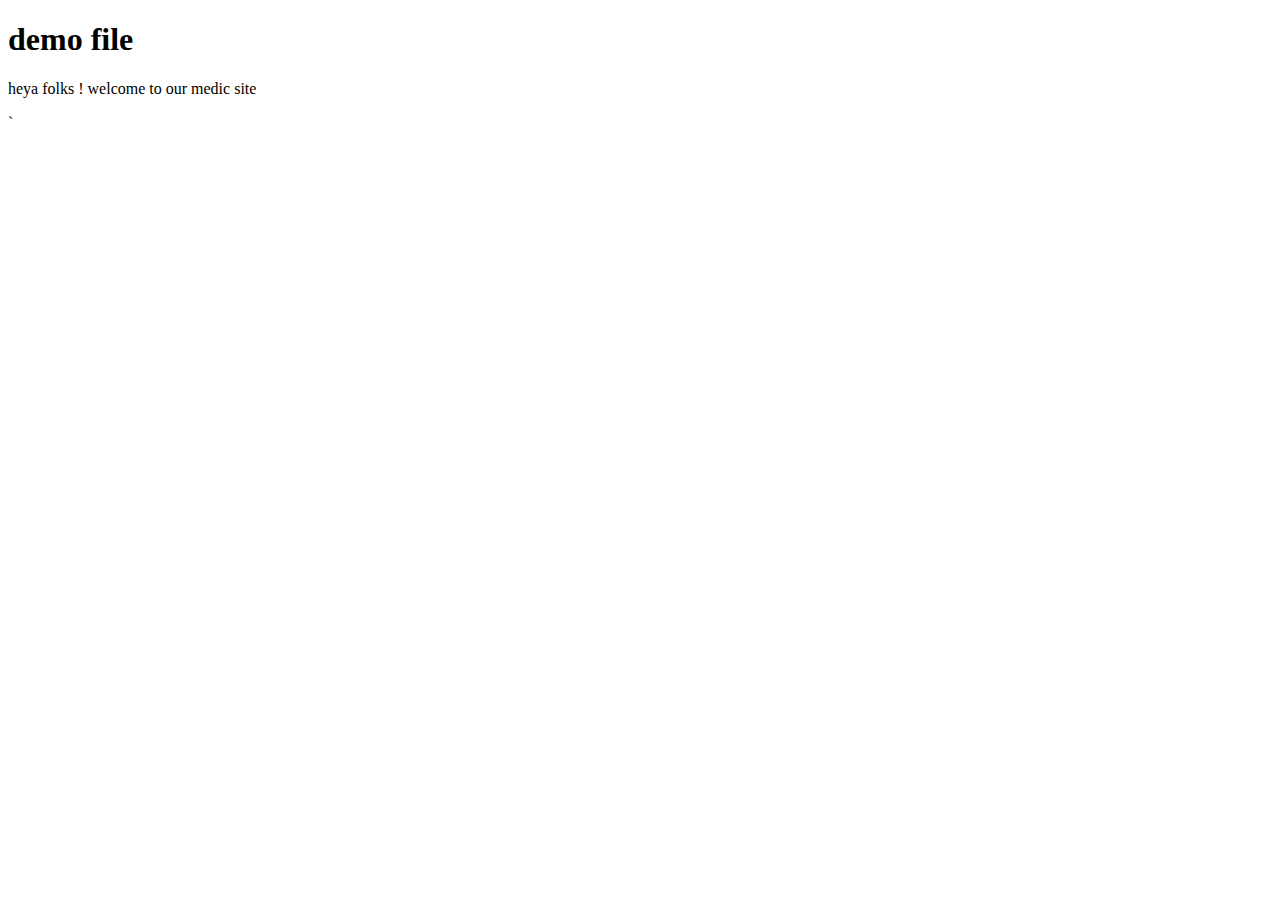
==== index.html @ 55232f91 "para added" ====
<!DOCTYPE html>
<html lang="en">
  <head>
    <meta charset="UTF-8" />
    <meta http-equiv="X-UA-Compatible" content="IE=edge" />
    <meta name="viewport" content="width=device-width, initial-scale=1.0" />
    <title>HOME</title>
  </head>
  <body>
    <h1>demo file</h1>
    <p>heya folks ! welcome to our medic site</p>
  </body>
</html>
`
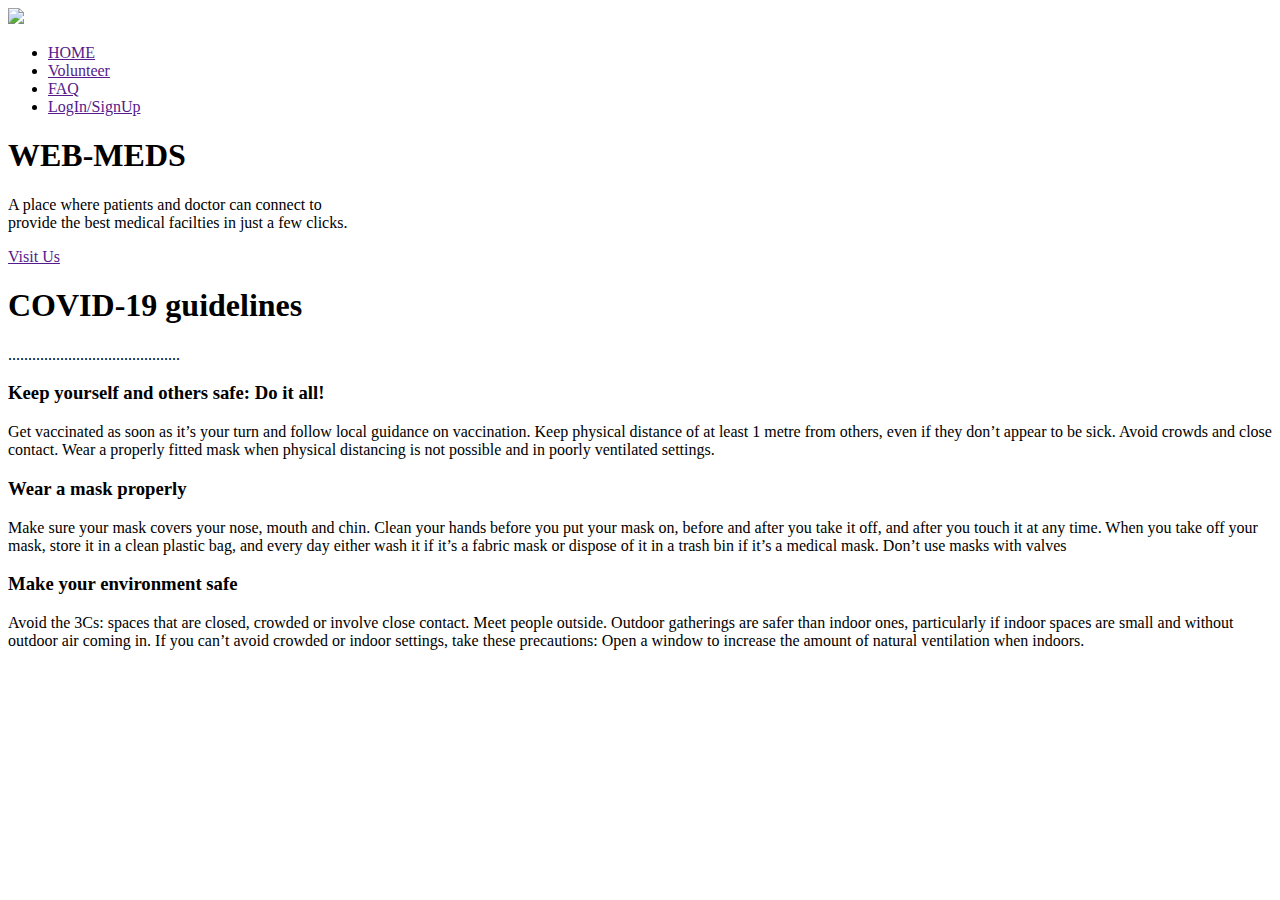
==== commit 301f5460: "Merge pull request #5 from vartikabhawsar/main" ====
--- a/index.html
+++ b/index.html
@@ -3,12 +3,68 @@
   <head>
     <meta charset="UTF-8" />
     <meta http-equiv="X-UA-Compatible" content="IE=edge" />
+    
     <meta name="viewport" content="width=device-width, initial-scale=1.0" />
-    <title>HOME</title>
+    <title>WEB-MEDS</title>
+    <link rel="stylesheet" href="html.css">
+
   </head>
+
   <body>
-    <h1>demo file</h1>
-    <p>heya folks ! welcome to our medic site</p>
-  </body>
-</html>
-`
+   
+        <section class="header">
+            <nav>
+                <a href ="index.html"><img src ="images/clipart.png"></a>
+                <div class ="nav-links">
+                    <ul>
+                        <li><a href="">HOME</a></li>
+                        <li><a href="">Volunteer</a></li>
+                        <li><a href="">FAQ</a></li>
+                        <li><a href="">LogIn/SignUp</a></li>
+                    
+                    </ul>
+                </div>
+
+            </nav>
+            <div class="text-box">
+              <h1>WEB-MEDS </h1>
+              <p>A place where patients and doctor can connect to<br>provide the best medical facilties in just a few clicks.
+
+              </p>
+              <a href ="" class="hero-btn">Visit Us</a>
+            </div>
+        </section>
+      <div class="main">
+          
+      </div>
+    </section>
+
+
+    <section class="course">
+      <h1 class= " center">COVID-19 guidelines</h1>
+      <p class ="center ">........................................... </p>
+
+      <div class="row">
+        <div class="course-col">
+          <h3> Keep yourself and others safe: Do it all!</h3>       
+           <p>Get vaccinated as soon as it’s your turn and follow local guidance on vaccination.
+            Keep physical distance of at least 1 metre from others, even if they don’t appear to be sick. Avoid crowds and close contact.
+            Wear a properly fitted mask when physical distancing is not possible and in poorly ventilated settings.</p>
+        </div>
+     
+    <div class="course-col">
+      <h3> Wear a mask properly</h3>      
+       <p>Make sure your mask covers your nose, mouth and chin.
+        Clean your hands before you put your mask on, before and after you take it off, and after you touch it at any time.
+        When you take off your mask, store it in a clean plastic bag, and every day either wash it if it’s a fabric mask or dispose of it in a trash bin if it’s a medical mask.
+        Don’t use masks with valves</p>
+    </div>
+    <div class="course-col">
+      <h3>Make your environment safe</h3>        
+       <p>Avoid the 3Cs: spaces that are closed, crowded or involve close contact.
+        Meet people outside. Outdoor gatherings are safer than indoor ones, particularly if indoor spaces are small and without outdoor air coming in.
+        If you can’t avoid crowded or indoor settings, take these precautions:
+        Open a window to increase the amount of natural ventilation when indoors.</p>
+    </div>
+  </div>
+</section>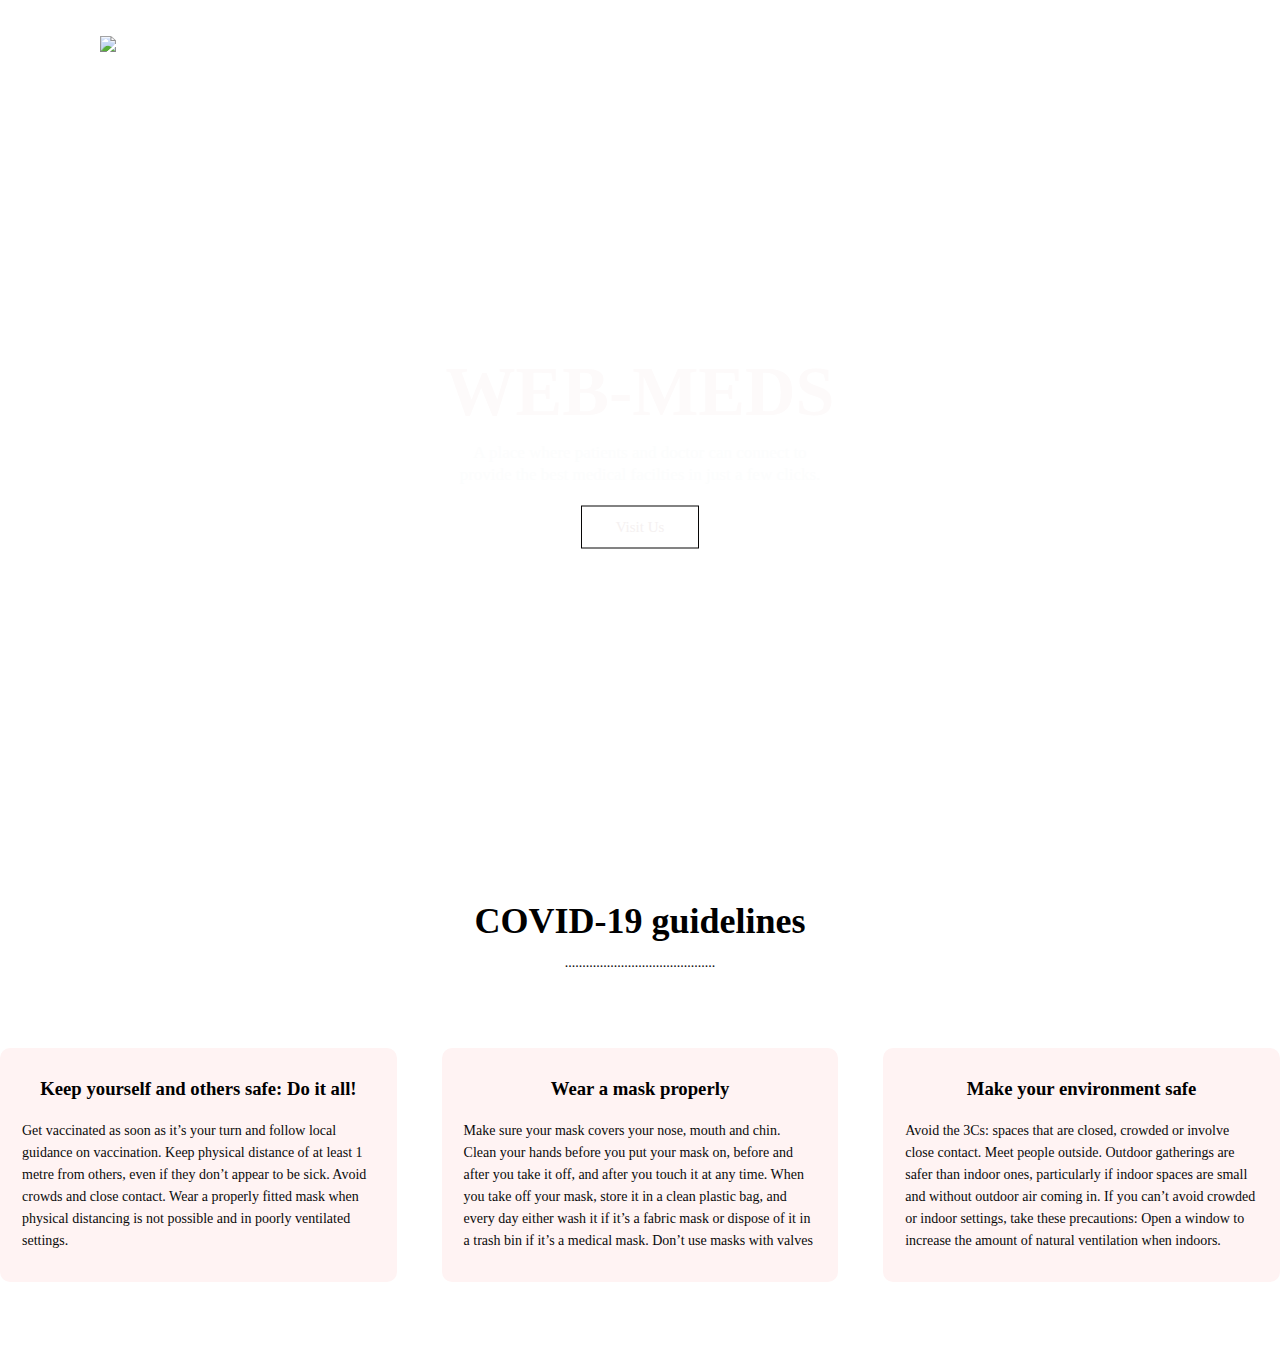
==== commit e298b615: "Merge pull request #9 from mananrathore/main" ====
--- a/index.html
+++ b/index.html
@@ -6,27 +6,32 @@
     
     <meta name="viewport" content="width=device-width, initial-scale=1.0" />
     <title>WEB-MEDS</title>
-    <link rel="stylesheet" href="html.css">
+    <link rel="stylesheet" href="https://cdn.jsdelivr.net/npm/bootstrap@4.6.1/dist/css/bootstrap.min.css" integrity="sha384-zCbKRCUGaJDkqS1kPbPd7TveP5iyJE0EjAuZQTgFLD2ylzuqKfdKlfG/eSrtxUkn" crossorigin="anonymous">
+    <link rel="stylesheet" href="home.css">
+    <link rel="stylesheet" href="sos.css">
 
   </head>
 
   <body>
    
         <section class="header">
-            <nav>
-                <a href ="index.html"><img src ="images/clipart.png"></a>
-                <div class ="nav-links">
-                    <ul>
-                        <li><a href="">HOME</a></li>
-                        <li><a href="">Volunteer</a></li>
-                        <li><a href="">FAQ</a></li>
-                        <li><a href="">LogIn/SignUp</a></li>
-                    
-                    </ul>
-                </div>
 
-            </nav>
+          <nav class="navbar">
+            <div class="mt-3" style="padding-right: 5%; padding-left: 5%;">
+                <a href="index.html" class="nav-link d-inline whitecolor">Home</a>
+                <a href="sos.html" class="nav-link d-inline whitecolor">SOS</a>
+                <a href="volunteer section.html" class="nav-link d-inline whitecolor">Voulenteer</a>
+            </div>
+            <div class="mt-3 text-right" style="padding-right: 5%; padding-left: 5%;">
+                <a href="#" class="nav-link d-inline whitecolor">Help</a>
+                <a href="about us.html" class=" nav-link d-inline whitecolor">About Us</a>
+                <a href="login.html" class=" nav-link d-inline whitecolor">Login/SignUp</a>
+            </div>
+            
+          </nav>
+          <img src ="images/clipart.png" style="margin-left: 100px;">
             <div class="text-box">
+            
               <h1>WEB-MEDS </h1>
               <p>A place where patients and doctor can connect to<br>provide the best medical facilties in just a few clicks.
 
--- a/home.css
+++ b/home.css
@@ -0,0 +1,147 @@
+*{
+    margin: 0;
+    padding: 0;
+    
+}
+
+.header {
+    min-height: 100vh ;
+    width: 100%;
+
+    background-image:  url(images/background1.jpg);
+    background-position: center;
+    background-size: cover;
+    position: relative;
+}
+{
+    display: flex;
+    padding : 2% 6%;
+    justify-content :space-between;
+}{
+    width: 50px;
+
+}
+nav-links {
+    flex: 1;
+    text-align: right;
+}
+nav-links ul li{
+    list-style: none;
+    display: inline-block;
+    padding:8px 12px;
+    position: relative;
+}
+nav-links ul li a{
+    color: #070606e5;
+    text-decoration: none;
+    font-size: 17px;
+}
+nav-links ul li::after{
+    content: '';
+    width :0%;
+    height: 2px;
+    background: #f0ecec;
+    display : block;
+    margin: auto;
+
+
+
+}
+nav-links ul li:hover::after{
+    width : 100%;
+
+}
+.text-box{
+    width: 90%;
+    color: rgb(253, 250, 250);
+    position: absolute;
+    top: 50%;
+    left:50%;
+    transform: translate(-50%,-50%);
+    text-align: center;
+
+}
+.text-box h1{
+    font-size: 70px;
+}
+.text-box p{
+    margin-bottom: 10px;
+    margin-top: 0px;
+    margin-left: 10px;
+    margin-right: 10px;
+    font-size: 17px;
+    color: rgb(252, 253, 253);
+}
+.hero-btn{
+    display: inline-block;
+    text-decoration: none;
+    color: rgb(245, 241, 241);
+    border: 1px solid #070606;
+    padding: 12px 34px ;
+    font-size: 15px;
+    background: transparent;
+    position: relative;
+    cursor: pointer;
+
+}
+.hero-btn:hover {
+    border: 1px solid #0a0a0a;
+    background: #1b5052;
+    transition: 1s;
+}
+
+
+.cousre
+{
+    width: 80%;
+    margin:auto;
+    text-align: center;
+    padding-top:100px ;
+
+}
+h1 {
+    font-size: 36px;
+    font-weight : 600;
+}
+p{
+    color: rgb(10, 10, 10);
+    font-size: 14px;
+    font-weight: 300;
+    line-height: 22px;
+    padding: 10px;
+}
+.center
+{
+    text-align: center;
+}
+.row {
+    margin-top: 5%;
+    display: flex;
+    justify-content: space-between;
+
+}
+.course-col{
+    flex-basis: 31%;
+    background :#fff3f3;
+    border-radius:10px;
+    margin-bottom: 5%;
+    padding : 20px 12px;
+    box-sizing: border-box;
+    transition: 0.5s;
+}
+h3{
+    text-align: center;
+    font-family: 600;
+    margin: 10px 0;
+
+}
+.course-col:hover{
+    box-shadow: 0 0 20px 0px rgba(0,0,0,0.2);
+
+}
+@media(max-width: 700px)
+{
+    .row{
+        flex-direction: column;
+    }
+}--- a/sos.css
+++ b/sos.css
@@ -0,0 +1,21 @@
+
+.sos{
+    display: block;
+    width: 60%;
+    text-align: center;
+    margin-left: 5%;
+    background-color: rgba(228, 233, 238, 0.842);
+}
+
+header{
+    background-image: url(img/bgimg.jpg);
+    background-repeat: no-repeat;
+    background-position: 50% 0;
+    background-size: fill;
+}
+.text{
+    background-color: white;
+}
+.whitecolor{
+    color: white;
+}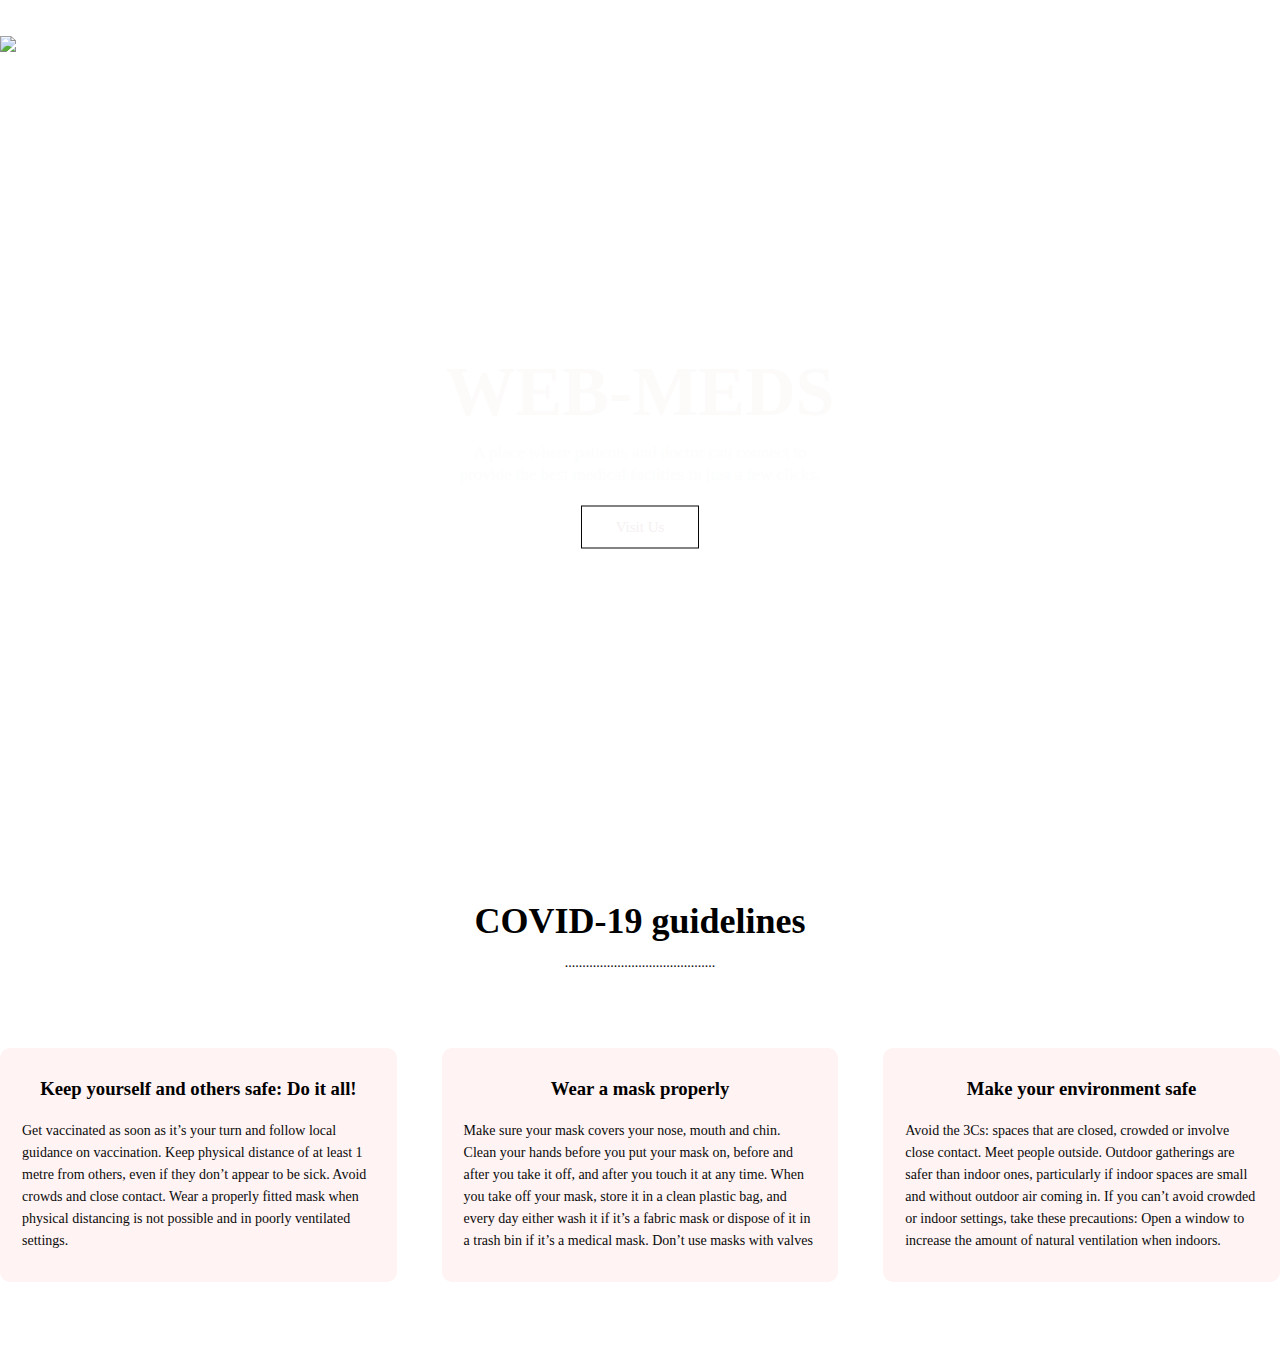
==== commit 93bde366: "mr" ====
--- a/index.html
+++ b/index.html
@@ -29,7 +29,7 @@
             </div>
             
           </nav>
-          <img src ="images/clipart.png" style="margin-left: 100px;">
+          <img src ="img/clipart.png">
             <div class="text-box">
             
               <h1>WEB-MEDS </h1>
--- a/home.css
+++ b/home.css
@@ -8,7 +8,7 @@
     min-height: 100vh ;
     width: 100%;
 
-    background-image:  url(images/background1.jpg);
+    background-image:  url(img/background1.jpg);
     background-position: center;
     background-size: cover;
     position: relative;
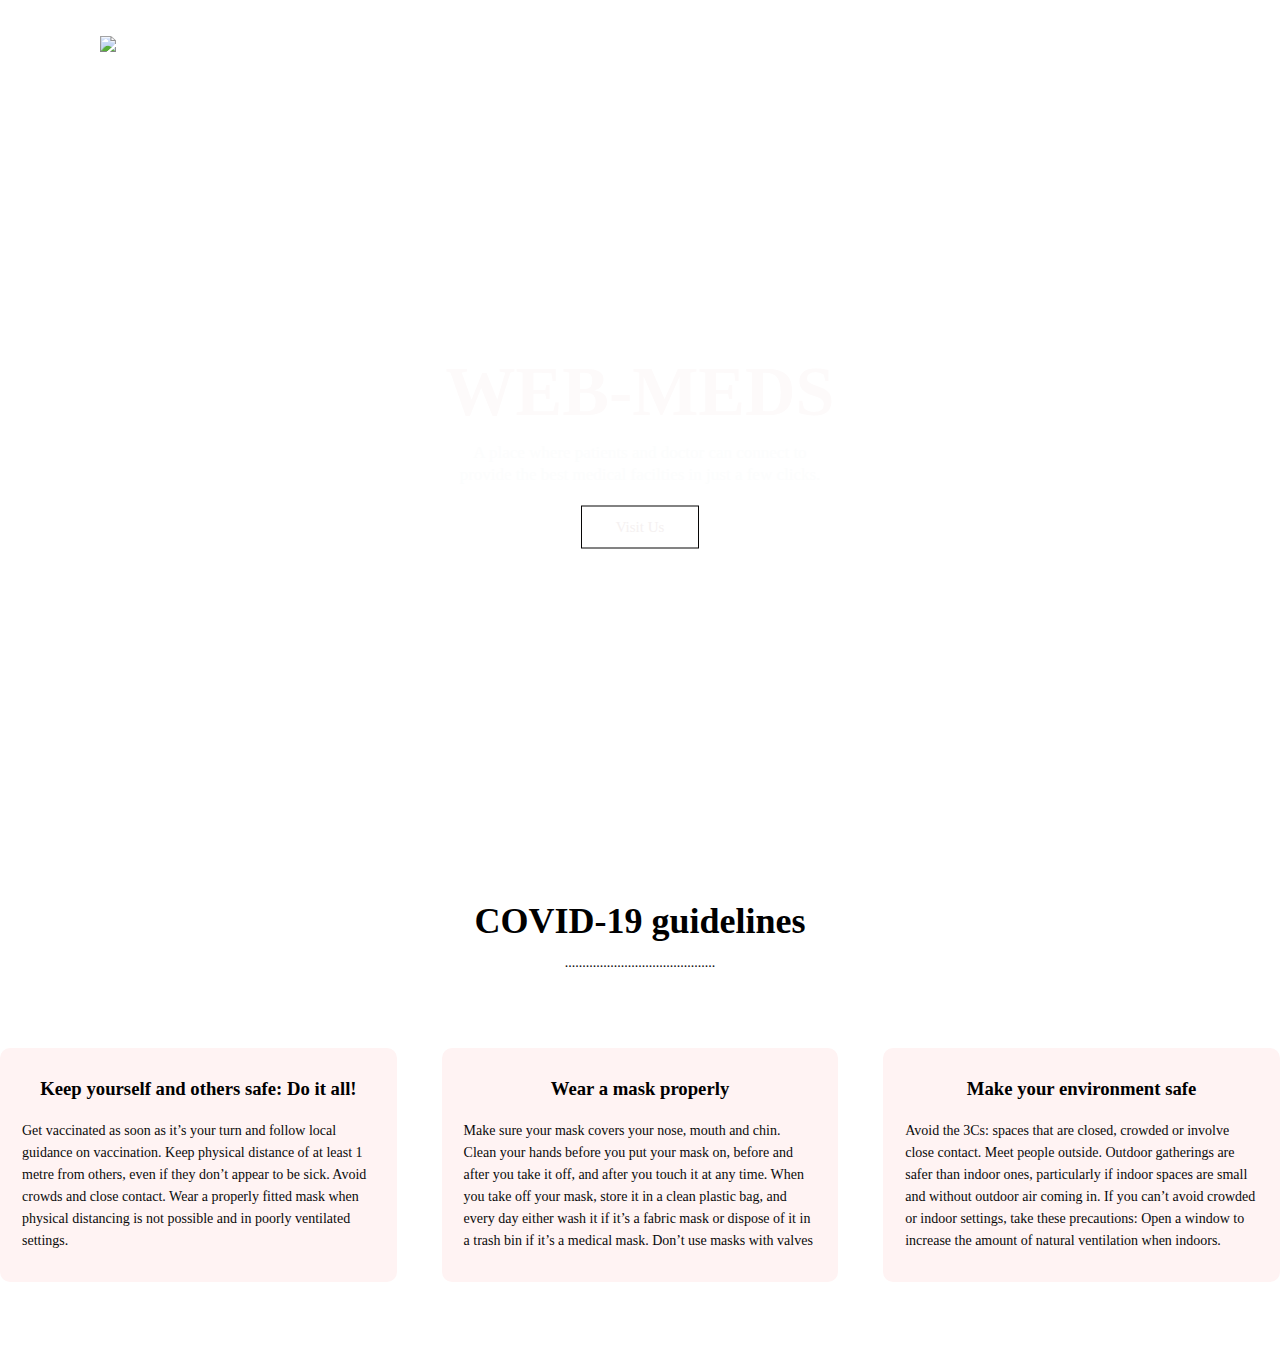
==== commit 444dc353: "margin" ====
--- a/index.html
+++ b/index.html
@@ -29,7 +29,7 @@
             </div>
             
           </nav>
-          <img src ="img/clipart.png">
+          <img src ="img/clipart.png" style="width: 50px; margin-left: 100px;">
             <div class="text-box">
             
               <h1>WEB-MEDS </h1>
